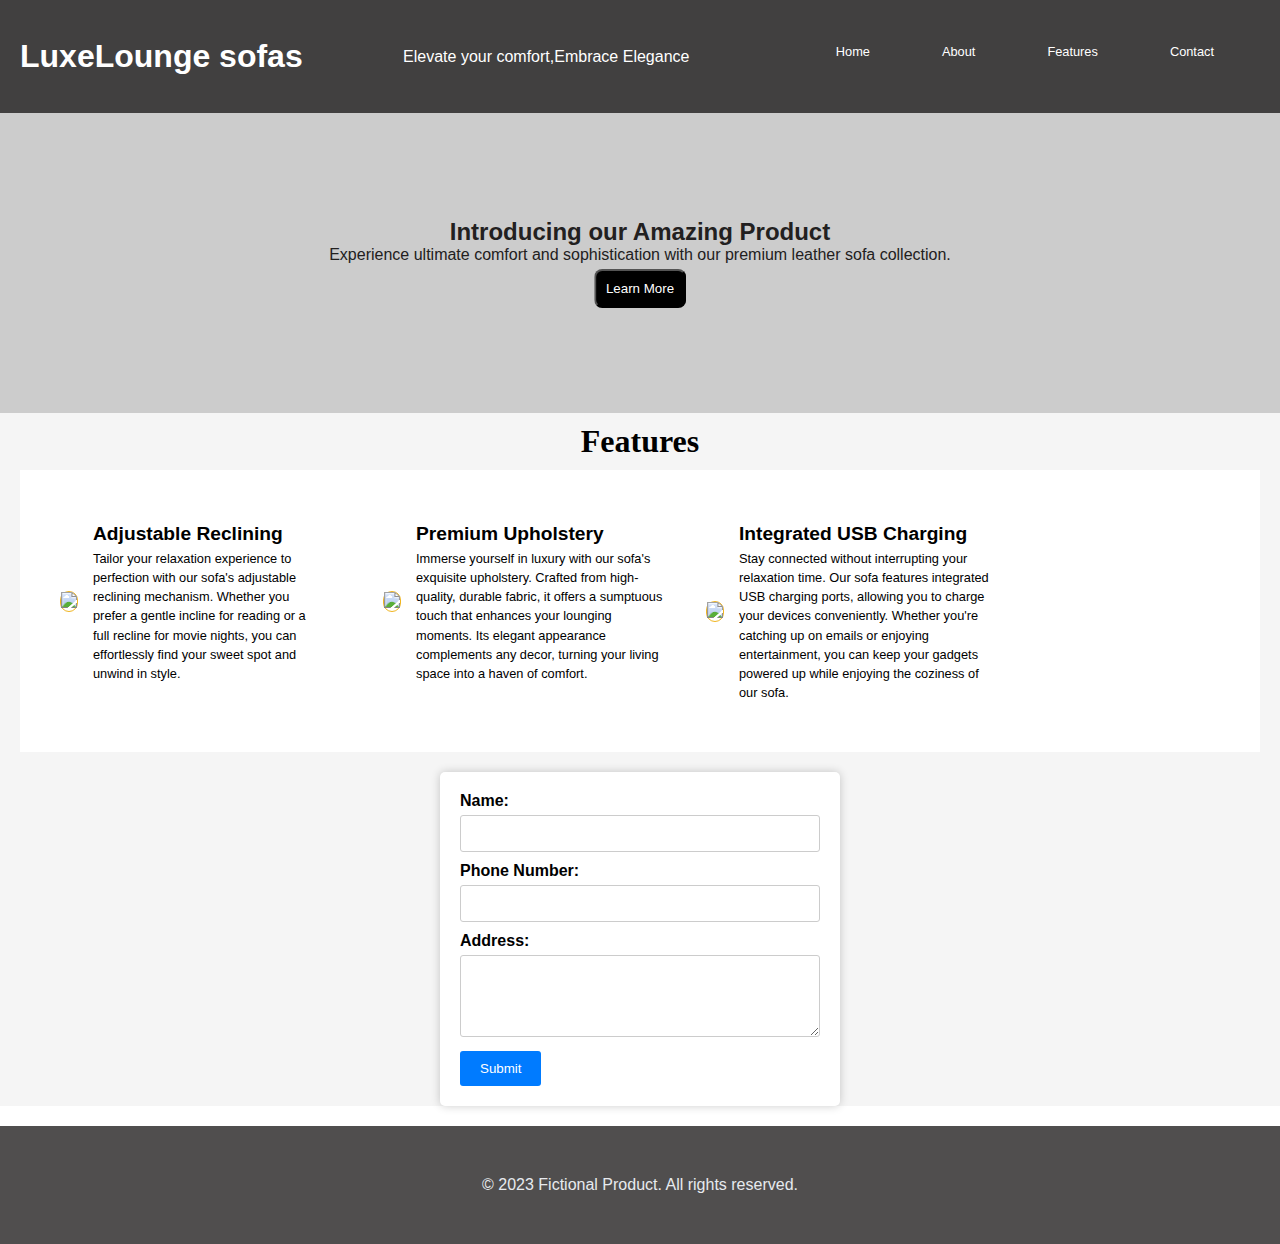
==== index.html @ ccde02b2 "Add files via upload" ====
<!DOCTYPE html>
<html lang="en">
  <head>
    <meta charset="UTF-8" />
    <meta name="viewport" content="width=device-width, initial-scale=1.0" />
    <title>Fictional Product-Landing Page</title>
    <link rel="stylesheet" href="index.css" />
    <link
      href="https://fonts.googleapis.com/css2?family=Inter:wght@100;200;300;900&family=Montserrat:wght@100;300;400;500&family=Noto+Sans+Multani&display=swap"
    />
  </head>
  <body>
    <header>
      <h1>LuxeLounge sofas</h1>
      <p >Elevate your comfort,Embrace Elegance</p>
      <nav class="nav-bar">
        <ul>
          <li class="nav-item"><a href="#home">Home</a></li>
          <li class="nav-item"><a href="/about.html">About</a></li>
          <li class="nav-item"><a href="#features"> Features</a></li>
          <li class="nav-item"><a href="#contact">Contact</a></li>
        </ul>
    </header>
    <div class="background">
      <div class="text">
        <h2>Introducing our Amazing Product</h2>
        <p>
          Experience ultimate comfort and sophistication with our premium
          leather sofa collection.
        </p>
        <a href=""><button>Learn More</button></a>
      </div>
    </div>
    <main>
      <h3 id="features">Features</h3>
      <section class="action">
        <div id="container">
          <div id="img">
            <img src="./assets/images/comfort_icon.png" />
          </div>
          <div class="container">
            <h2>Adjustable Reclining</h2>
            <p>
              Tailor your relaxation experience to <br />
              perfection with our sofa's adjustable <br />
              reclining mechanism. Whether you <br />prefer a gentle incline for
              reading or a <br />full recline for movie nights, you can
              <br />
              effortlessly find your sweet spot and <br />
              unwind in style.
            </p>
          </div>
        </div>
        <div id="container">
          <div id="img" class="spinner">
            <img src="./assets/images/reclining.png" />
          </div>
          <div class="container">
            <h2>Premium Upholstery</h2>
            <p>
              Immerse yourself in luxury with our sofa's exquisite upholstery.
              Crafted from high-quality, durable fabric, it offers a sumptuous
              touch that enhances your lounging moments. Its elegant appearance
              complements any decor, turning your living space into a haven of
              comfort.
            </p>
          </div>
        </div>
        <div id="container">
          <div id="img">
            <img src="./assets/images/relax.png" />
          </div>
          <div class="container">
            <h2>Integrated USB Charging</h2>
            <p>
              Stay connected without interrupting your relaxation time. Our sofa
              features integrated USB charging ports, allowing you to charge
              your devices conveniently. Whether you're catching up on emails or
              enjoying entertainment, you can keep your gadgets powered up while
              enjoying the coziness of our sofa.
            </p>
          </div>
        </div>
      </section>
      <form class="input-box">
        <label for="name">Name:</label>
        <input type="text" id="name" name="name" required>

        <label for="phone">Phone Number:</label>
        <input type="tel" id="phone" name="phone" required>

        <label for="address">Address:</label>
        <textarea id="address" name="address" rows="4" required></textarea>

        <input type="submit" value="Submit">
    </form>
    </main>
    <footer>© 2023 Fictional Product. All rights reserved.</footer>
  </body>
</html>
---- index.css ----
* {
  margin: 0;
  padding: 0;
  box-sizing: border-box;
}
body {
  font-family: "Inter", sans-serif;
}
header {
  background-color: rgb(65, 64, 64);
  color: white;
  padding: 20px;
  font-size: 1rem;
  display: flex;
  justify-content: space-between;
  align-items: center;
}
ul.nav-bar {
  list-style-type: none;
  margin: 0;
  padding: 0;

  overflow: hidden;
}
li.nav-item {
  float: left;
  margin-inline: 20px;
  padding: 10pxs;
  list-style: none;
}
li.nav-item a {
  display: block;
  color: white;
  text-align: center;
  padding: 14px 16px;
  text-decoration: none;
}
li.nav-item a:hover {
  background-color: #ddd;
  color: black;
}
/* header p { */
  text-align: left;
}
.nav-bar {
  display: flex;
  justify-content: flex-end;
  align-items: center;
}
.background {
  background-image: url("./assets/images/comfortable-pillow-sofa.jpg");
  background-color: #cccccc;
  height: 300px;
  background-position: center;
  background-repeat: no-repeat;
  background-size: cover;
  position: relative;
}
.text {
  text-align: center;
  position: absolute;
  top: 50%;
  left: 50%;
  transform: translate(-50%, -50%);
  color: rgb(34, 32, 32);
}
section {
  background-color: white;
  display: flex;
  align-items: flex-start;
  margin: 0 50px;
  padding: 40px;
  /* flex-wrap: wrap; */
}
button {
  margin-top: 5px;
  padding: 10px;
  border-radius: 8px;
  color: white;
  background-color: black;
}
button:hover {
  background-color: red;
  transition: background-color ease-in 1s;
}
main {
  background-color: whitesmoke;
}
h3 {
  font-family: Georgia, "Times New Roman", Times, serif;
  text-align: center;
  font-size: 2rem;
  padding: 10px;
}
.container {
  width: 250px;
  line-height: 1.5;
}
.container:hover {
  color: orange;
  transition: color linear 1s;
}
#container {
  margin: 30px 20px;
  font-size: 0.8rem;
  display: flex;
  align-items: center;
}
#img {
  border: 1px rgb(240, 181, 32) solid;
  border-radius: 10px;
  margin-right: 15px;
}
.about_hero {
  display: flex;
  justify-content: space-between;
  align-items: center;
  margin: 0px 90px;
  padding: 100px;
}
.about_hero tn {
  flex-direction: row-reverse;
  display: flex;
}
footer {
  font-family: "Gill Sans", "Gill Sans MT", Calibri, "Trebuchet MS", sans-serif;
  font-size: 1rem;
  font-weight: 200px;
  color: rgb(231, 234, 238);
  background-color: rgb(80, 78, 78);
  text-align: center;
  padding: 50px;
}
form {
  background-color: #fff;
  max-width: 400px;
  margin: 0 auto;
  padding: 20px;
  border-radius: 5px;
  box-shadow: 0px 0px 10px rgba(0, 0, 0, 0.2);
}
form {
  margin: 20px auto;
}
label {
  display: block;
  margin-bottom: 5px;
  font-weight: bold;
}
input[type="text"],
input[type="tel"],
textarea {
  width: 100%;
  padding: 10px;
  margin-bottom: 10px;
  border: 1px solid #ccc;
  border-radius: 3px;
}
input[type="submit"] {
  background-color: #007bff;
  color: #fff;
  border: none;
  padding: 10px 20px;
  border-radius: 3px;
  cursor: pointer;
  text-align: center;
  display: flex;
  flex-direction: column;
  align-items: center;
  justify-content: center;
}
input[type="submit"]:hover {
  background-color: #0056b3;
}
#centered-button {
  text-align: center;
  display: flex;
  flex-direction: column;
  align-items: center;
  justify-content: center;
}
@keyframes spin {
  0% {
    transform: rotate(0deg);
  }
  50% {
    transform: rotate(0deg);
  }
  100% {
    transform: rotate(360deg);
  }
}
.about_hero {
  padding: 20px;
}
@media (max-width: 1300px) {
  header .nav-bar{
    display: block;
    flex-direction: row;
    padding: 10px; /* Adjust padding for smaller header */
    font-size: 0.8rem; /* Reduce font size */
  }
  .nav-bar  {
    display: block;
    flex-direction: row;
    padding: 20px;
    font-size: 1rem;
    margin-bottom: 10px;
  }

  ul.nav-bar {
    display: none; /* Hide the navigation bar on small screens */
  }

  section {
    margin: 0 20px; /* Decrease margins on smaller screens */
    padding: 20px; /* Adjust padding for smaller content */
  }

  .about_hero {
    margin: 0px 20px; /* Decrease margins on smaller screens */
    padding: 20px; /* Adjust padding for smaller content */
  }
}

/* Additional media queries for other screen sizes */
@media (max-width: 480px) {
  /* Define styles for even smaller screens */
}
@media only screen and (max-width: 800px) {
  section {
    width: 90%;
    display: block;
  }
  .about_hero {
    width: 90%;
    display: block;
  }
}
@media only screen and (min-width: 800px) {
  .about_hero header {
    display: flex;
    align-items: center;
    justify-content: space-around;
  }
  .about_text {
    width: 500px;
    font-size: large;
    line-height: 1.5;
  }
}
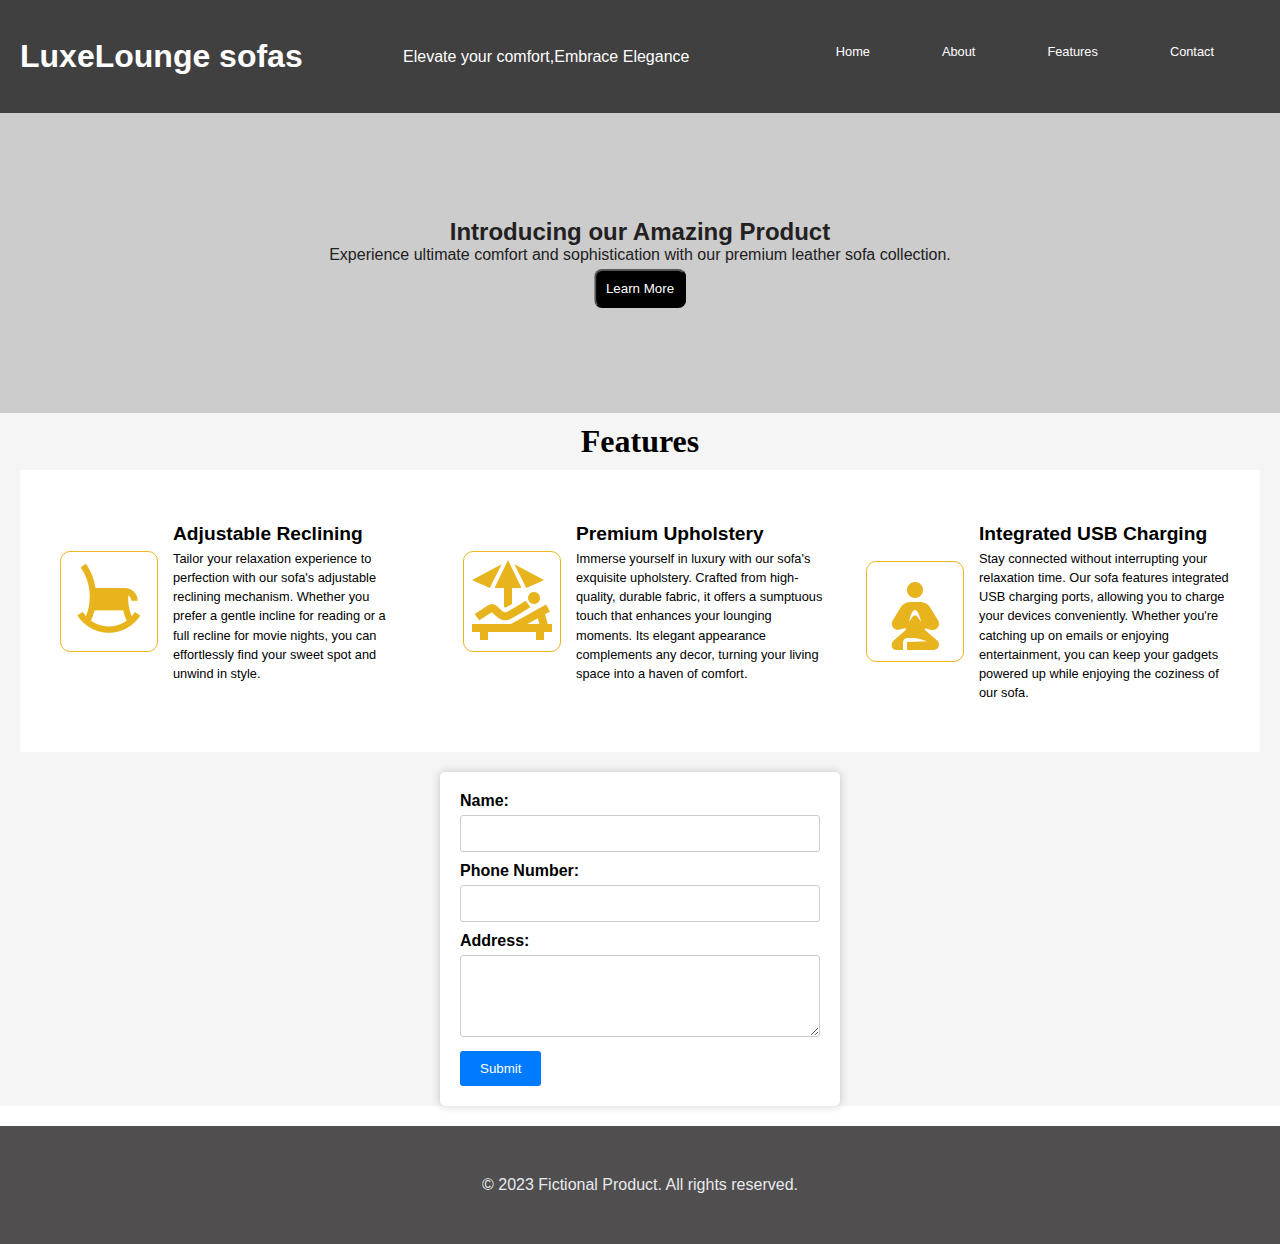
==== commit 70fc1cd9: "Update index.html" ====
--- a/index.html
+++ b/index.html
@@ -1,100 +1,100 @@
-<!DOCTYPE html>
-<html lang="en">
-  <head>
-    <meta charset="UTF-8" />
-    <meta name="viewport" content="width=device-width, initial-scale=1.0" />
-    <title>Fictional Product-Landing Page</title>
-    <link rel="stylesheet" href="index.css" />
-    <link
-      href="https://fonts.googleapis.com/css2?family=Inter:wght@100;200;300;900&family=Montserrat:wght@100;300;400;500&family=Noto+Sans+Multani&display=swap"
-    />
-  </head>
-  <body>
-    <header>
-      <h1>LuxeLounge sofas</h1>
-      <p >Elevate your comfort,Embrace Elegance</p>
-      <nav class="nav-bar">
-        <ul>
-          <li class="nav-item"><a href="#home">Home</a></li>
-          <li class="nav-item"><a href="/about.html">About</a></li>
-          <li class="nav-item"><a href="#features"> Features</a></li>
-          <li class="nav-item"><a href="#contact">Contact</a></li>
-        </ul>
-    </header>
-    <div class="background">
-      <div class="text">
-        <h2>Introducing our Amazing Product</h2>
-        <p>
-          Experience ultimate comfort and sophistication with our premium
-          leather sofa collection.
-        </p>
-        <a href=""><button>Learn More</button></a>
-      </div>
-    </div>
-    <main>
-      <h3 id="features">Features</h3>
-      <section class="action">
-        <div id="container">
-          <div id="img">
-            <img src="./assets/images/comfort_icon.png" />
-          </div>
-          <div class="container">
-            <h2>Adjustable Reclining</h2>
-            <p>
-              Tailor your relaxation experience to <br />
-              perfection with our sofa's adjustable <br />
-              reclining mechanism. Whether you <br />prefer a gentle incline for
-              reading or a <br />full recline for movie nights, you can
-              <br />
-              effortlessly find your sweet spot and <br />
-              unwind in style.
-            </p>
-          </div>
-        </div>
-        <div id="container">
-          <div id="img" class="spinner">
-            <img src="./assets/images/reclining.png" />
-          </div>
-          <div class="container">
-            <h2>Premium Upholstery</h2>
-            <p>
-              Immerse yourself in luxury with our sofa's exquisite upholstery.
-              Crafted from high-quality, durable fabric, it offers a sumptuous
-              touch that enhances your lounging moments. Its elegant appearance
-              complements any decor, turning your living space into a haven of
-              comfort.
-            </p>
-          </div>
-        </div>
-        <div id="container">
-          <div id="img">
-            <img src="./assets/images/relax.png" />
-          </div>
-          <div class="container">
-            <h2>Integrated USB Charging</h2>
-            <p>
-              Stay connected without interrupting your relaxation time. Our sofa
-              features integrated USB charging ports, allowing you to charge
-              your devices conveniently. Whether you're catching up on emails or
-              enjoying entertainment, you can keep your gadgets powered up while
-              enjoying the coziness of our sofa.
-            </p>
-          </div>
-        </div>
-      </section>
-      <form class="input-box">
-        <label for="name">Name:</label>
-        <input type="text" id="name" name="name" required>
-
-        <label for="phone">Phone Number:</label>
-        <input type="tel" id="phone" name="phone" required>
-
-        <label for="address">Address:</label>
-        <textarea id="address" name="address" rows="4" required></textarea>
-
-        <input type="submit" value="Submit">
-    </form>
-    </main>
-    <footer>© 2023 Fictional Product. All rights reserved.</footer>
-  </body>
-</html>
+<!DOCTYPE html>
+<html lang="en">
+  <head>
+    <meta charset="UTF-8" />
+    <meta name="viewport" content="width=device-width, initial-scale=1.0" />
+    <title>Fictional Product-Landing Page</title>
+    <link rel="stylesheet" href="index.css" />
+    <link
+      href="https://fonts.googleapis.com/css2?family=Inter:wght@100;200;300;900&family=Montserrat:wght@100;300;400;500&family=Noto+Sans+Multani&display=swap"
+    />
+  </head>
+  <body>
+    <header>
+      <h1>LuxeLounge sofas</h1>
+      <p >Elevate your comfort,Embrace Elegance</p>
+      <nav class="nav-bar">
+        <ul>
+          <li class="nav-item"><a href="#home">Home</a></li>
+          <li class="nav-item"><a href="./about.html">About</a></li>
+          <li class="nav-item"><a href="#features"> Features</a></li>
+          <li class="nav-item"><a href="#contact">Contact</a></li>
+        </ul>
+    </header>
+    <div class="background">
+      <div class="text">
+        <h2>Introducing our Amazing Product</h2>
+        <p>
+          Experience ultimate comfort and sophistication with our premium
+          leather sofa collection.
+        </p>
+        <a href=""><button>Learn More</button></a>
+      </div>
+    </div>
+    <main>
+      <h3 id="features">Features</h3>
+      <section class="action">
+        <div id="container">
+          <div id="img">
+            <img src="./assets/images/comfort_icon.png" />
+          </div>
+          <div class="container">
+            <h2>Adjustable Reclining</h2>
+            <p>
+              Tailor your relaxation experience to <br />
+              perfection with our sofa's adjustable <br />
+              reclining mechanism. Whether you <br />prefer a gentle incline for
+              reading or a <br />full recline for movie nights, you can
+              <br />
+              effortlessly find your sweet spot and <br />
+              unwind in style.
+            </p>
+          </div>
+        </div>
+        <div id="container">
+          <div id="img" class="spinner">
+            <img src="./assets/images/reclining.png" />
+          </div>
+          <div class="container">
+            <h2>Premium Upholstery</h2>
+            <p>
+              Immerse yourself in luxury with our sofa's exquisite upholstery.
+              Crafted from high-quality, durable fabric, it offers a sumptuous
+              touch that enhances your lounging moments. Its elegant appearance
+              complements any decor, turning your living space into a haven of
+              comfort.
+            </p>
+          </div>
+        </div>
+        <div id="container">
+          <div id="img">
+            <img src="./assets/images/relax.png" />
+          </div>
+          <div class="container">
+            <h2>Integrated USB Charging</h2>
+            <p>
+              Stay connected without interrupting your relaxation time. Our sofa
+              features integrated USB charging ports, allowing you to charge
+              your devices conveniently. Whether you're catching up on emails or
+              enjoying entertainment, you can keep your gadgets powered up while
+              enjoying the coziness of our sofa.
+            </p>
+          </div>
+        </div>
+      </section>
+      <form class="input-box">
+        <label for="name">Name:</label>
+        <input type="text" id="name" name="name" required>
+
+        <label for="phone">Phone Number:</label>
+        <input type="tel" id="phone" name="phone" required>
+
+        <label for="address">Address:</label>
+        <textarea id="address" name="address" rows="4" required></textarea>
+
+        <input type="submit" value="Submit">
+    </form>
+    </main>
+    <footer>© 2023 Fictional Product. All rights reserved.</footer>
+  </body>
+</html>
